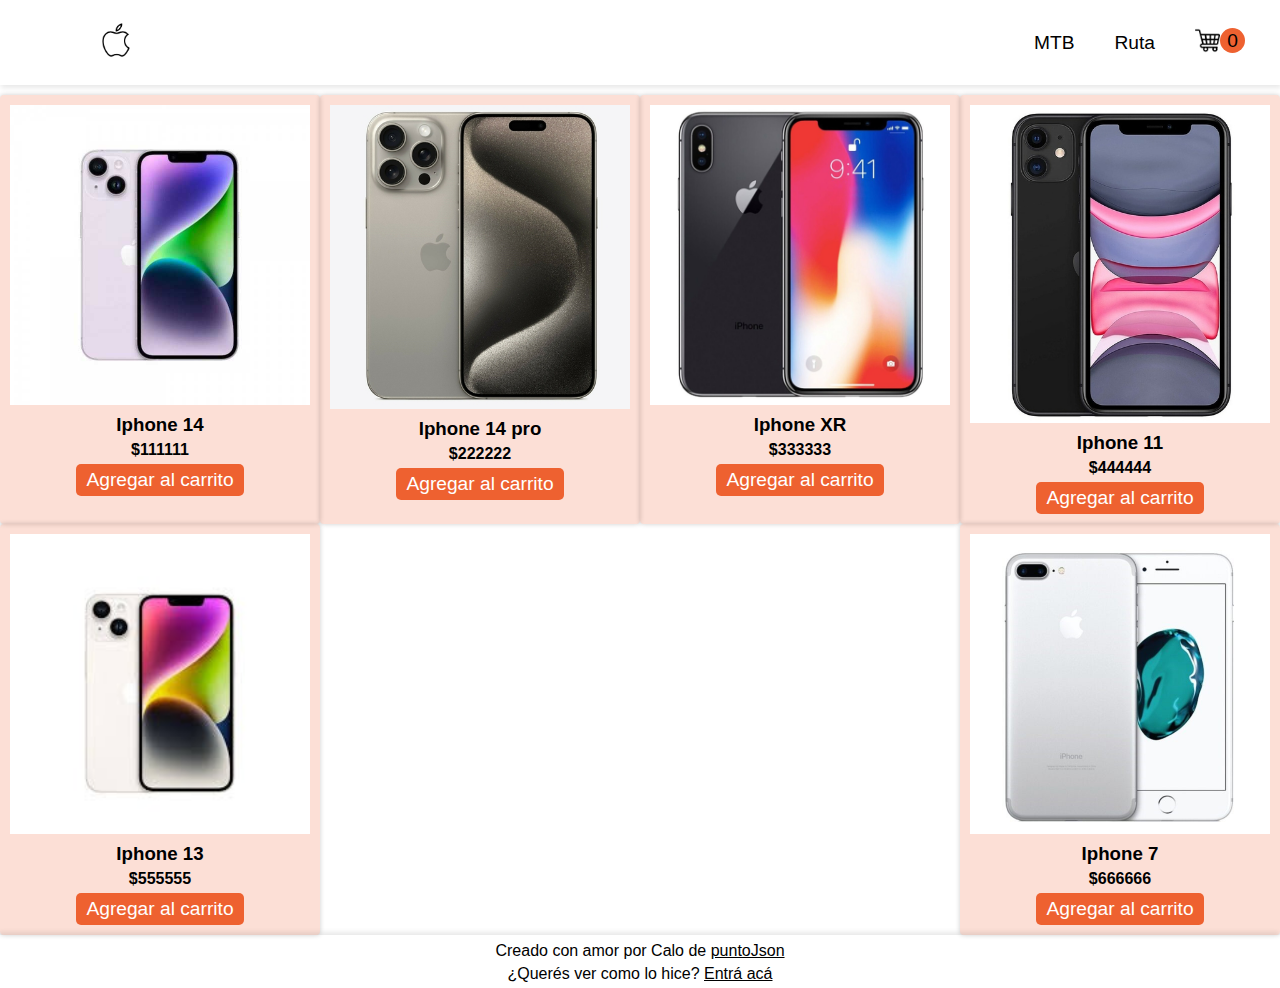
==== index.html @ aaa508f3 "V1" ====
<!DOCTYPE html>
<html lang="es">
<head>
	<meta charset="UTF-8">
	<meta http-equiv="X-UA-Compatible" content="IE=edge">
	<meta name="viewport" content="width=device-width, initial-scale=1.0">
	<link rel="stylesheet" href="style.css">
	<link rel="stylesheet" href="index.css">
	<script src="./js/bicicletas.js"></script>
	<script src="./js/cartService.js" defer></script>
	<script src="./js/index.js" defer></script>
	<title>Apple Store</title>
</head>
<body>
	<header>
		<nav>
			<a href="./index.html"><img src="./img/logo.png" alt="Logo" id="logo"></a>
			<div>
				<a href="#">MTB</a>
				<a href="#">Ruta</a>
				<a href="./cart.html" id="cart"><img src="./img/iconos/shopping-cart.png" alt=""><span id="cuenta-carrito">0</span></a>
			</div>
		</nav>
	</header>
	<main>
		<section id="productos-container">
		</section>
	</main>
	<footer>
		<p>Creado con amor por Calo de <a href="https://youtube.com/@puntoJson" target="_blank">puntoJson</a></p>
		<p>¿Querés ver como lo hice? <a href="https://youtu.be/lduIpYA66mM" target="_blank">Entrá acá</a></p>
	</footer>
</body>
</html>
---- style.css ----
:root{
  --color-acento: #ee6130;
  --color-acento-claro: #ee613033;
  --color-texto: black;
}

body{
  margin: 0;
  font-family: 'Trebuchet MS', 'Lucida Sans Unicode', 'Lucida Grande', 'Lucida Sans', Arial, sans-serif;
  display: flex;
  flex-direction: column;
  height: 100vh;
}

h3, p{
  margin: 5px;
}

.escondido{
  display: none;
}

a{
  background-color: unset;
  border:unset;
  cursor:pointer;
  text-decoration: none;
  transition: 200ms;
  color: var(--color-texto);
}

button{
  transition: 200ms;
}

a:hover:not(#cart), button:hover{
  color: var(--color-acento);
}

/* Header */
header{
  box-shadow: 1px 3px 5px rgba(0, 0, 0, 0.09);
  margin-bottom: 10px;
  font-size: larger;
}

header nav{
  display: flex;
  justify-content: space-between;
  margin: 0 60px;
}

#logo{
  height: 40px;
  margin: 20px;
}

header nav div{
  display: flex;
  align-items: center;
  gap: 40px;
}

header nav img{
  height: 25px;
}

#cuenta-carrito{
  position: absolute;
  background-color: var(--color-acento);
  border-radius: 100%;
  display: inline-block;
  height: 25px;
  line-height: 25px;
  aspect-ratio: 1;
  text-align: center;
  /* margin-bottom: 15px; */
}

footer{
  text-align: center;
  box-shadow: -1px -3px 5px rgba(0, 0, 0, 0.09);
  padding-top: 2px;
  margin-top: auto;
}

footer a{
  text-decoration: underline;
}
---- index.css ----
/* Productos home*/
#productos-container {
  display: flex; /* Si usas flexbox */
  flex-wrap: wrap; /* Para que se ajusten en varias filas */
  justify-content: space-between; /* Para espacio entre los productos */
}

.producto { /* Asegúrate de que esta clase se aplique a tus productos */
  width: 30px; /* Cambia este valor para ajustar el ancho */
  height: auto; /* Mantiene la proporción de la imagen */
  margin: 10px; /* Espaciado entre productos */
}

.producto img {
  max-width: 100%; /* Asegúrate de que las imágenes no excedan el ancho del contenedor */
  height: auto; /* Mantiene la proporción de la imagen */
}
.tarjeta-producto{
  background-color: var(--color-acento-claro);
  text-align: center;
  padding: 10px;
  max-width: 400px;
  box-shadow: 0px 0px 5px rgba(0, 0, 0, 0.2);
  border-radius: 4px;
  transition: 200ms;
}

.tarjeta-producto:hover{
  box-shadow: 0px 5px 5px rgba(0, 0, 0, 0.2);
  translate: 0px -5px;
}

.tarjeta-producto img {
  max-width: 100%;
  width: 300px;
  height: auto; /* Mantiene la proporción de la imagen */
  object-fit: cover; /* Asegura que la imagen cubra el contenedor sin estirarse */
}
.precio{
  font-weight: 600;
}

.tarjeta-producto button{
  font-size: larger;
  background-color: var(--color-acento);
  border-radius: 5px;
  padding: 5px 10px;
  color: white;
  border:unset;
  cursor:pointer;
}
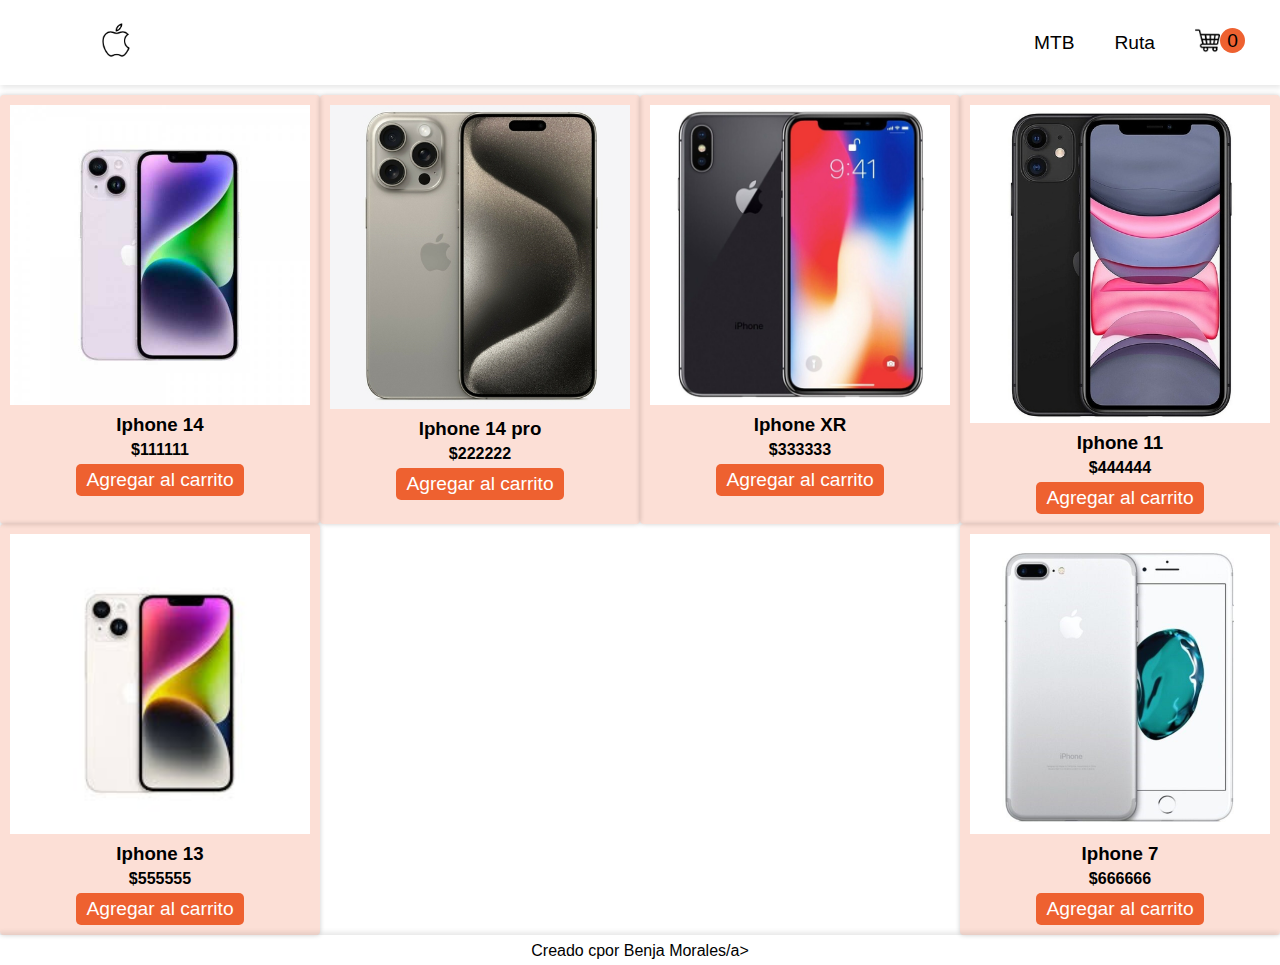
==== commit 742190c5: "V1" ====
--- a/index.html
+++ b/index.html
@@ -27,8 +27,7 @@
 		</section>
 	</main>
 	<footer>
-		<p>Creado con amor por Calo de <a href="https://youtube.com/@puntoJson" target="_blank">puntoJson</a></p>
-		<p>¿Querés ver como lo hice? <a href="https://youtu.be/lduIpYA66mM" target="_blank">Entrá acá</a></p>
+		<p>Creado cpor Benja Morales/a></p>
 	</footer>
 </body>
 </html>
